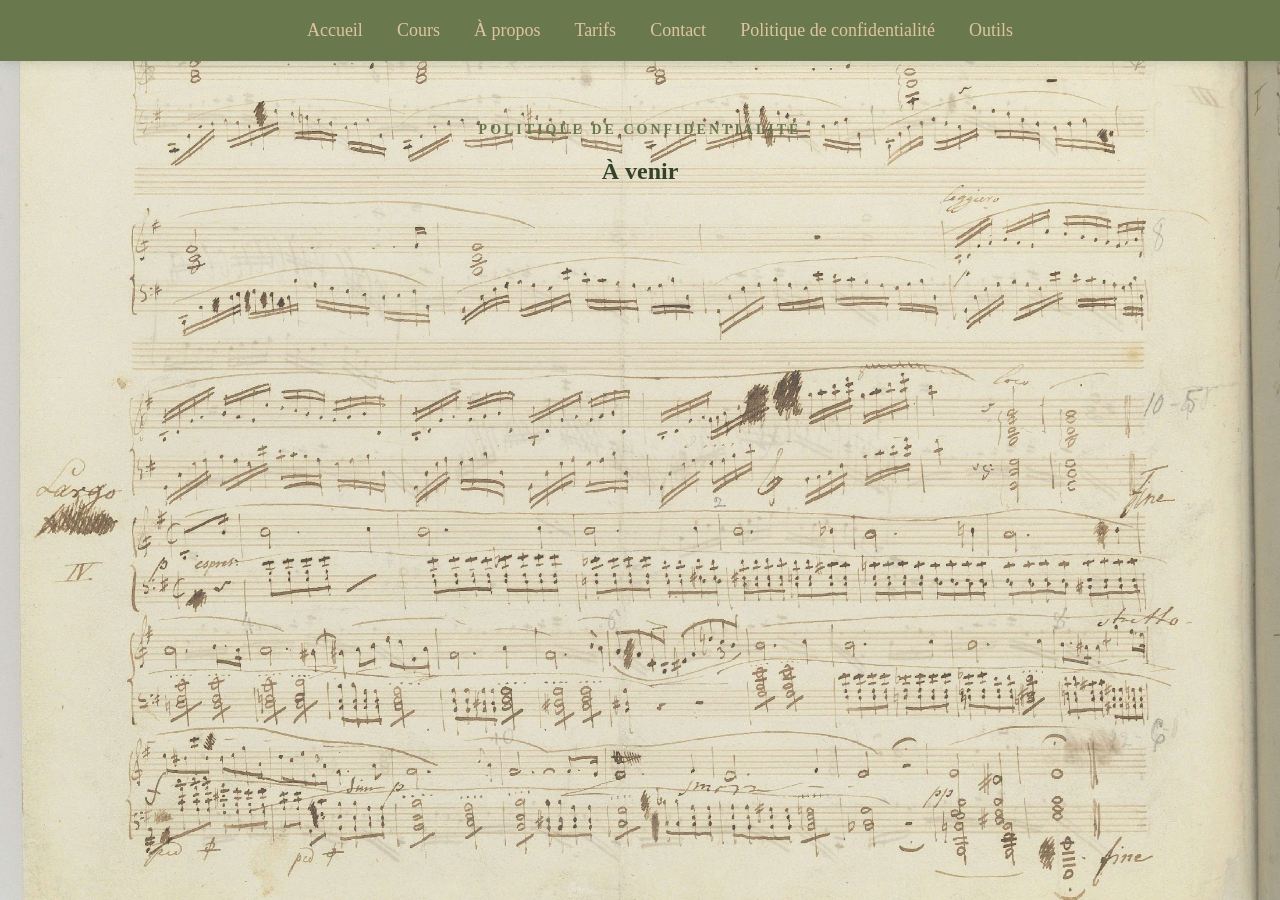
==== politique-de-confidentialite.html @ 64d6d85d "Add files via upload" ====
<!DOCTYPE html>
<html lang="fr">

<head>
    <meta charset="UTF-8">
    <meta name="viewport" content="width=device-width, initial-scale=1.0">

    <title>Politique de confidentialité | Entre les Notes</title>

    <link rel="stylesheet" href="style.css">
</head>

<body>

   <nav>

 <a href="index.html#accueil">Accueil</a>
<a href="index.html#cours">Cours</a>
<a href="index.html#a-propos">À propos</a>
<a href="index.html#tarifs">Tarifs</a>
<a href="index.html#contact">Contact</a>
<a href="politique-de-confidentialite.html">Politique de confidentialité</a>
<a href="outils.html">Outils</a>
</nav>
   
   

  <section class="politique-de-confidentialite">

<p class="sous-titre"><strong>POLITIQUE DE CONFIDENTIALITÉ</strong></p>
<h2> À venir </h2>
</section>
</body>
</html>
---- style.css ----
html {
    scroll-behavior: smooth;
}

body {
    background-color: #DEC59E;
    background-image: url("chopin.png");
    background-size: cover;
    background-position: center;
    background-attachment: fixed;
    color: #33432B;
    font-family: Georgia, serif;
    text-align: center;
    padding-top: 100px;
}

h1 {
    color: #6A784D;
    font-size: 56px;
    margin-bottom: 20px;
}

p {
    font-size: 20px;
}

nav {
    background-color: #6A784D;
    padding: 20px;
    position: fixed;
    top: 0;
    left: 0;
    width: 100%;
    z-index: 1000;
box-shadow: 0 2px 10px rgba(32, 40, 8, 0.15);
}

nav a {
    color: #DEC59E;
    text-decoration: none;
    margin: 0 15px;
    font-size: 18px;
    transition: color 0.3s ease;
}
nav a:hover {
    color: #F3E8CF;
}


.hero {
    padding: 140px 20px 120px;
    min-height: 400px;
    display: flex;
    flex-direction: column;
    justify-content: center;
    align-items: center;
background-color: rgba(243, 232, 207, 0.50);
border-radius: 20px;
margin: 30px 20px;
}

.sous-titre {
    font-size: 14px;
    letter-spacing: 3px;
    color: #6A784D;
    margin-bottom: 5px;
    text-transform: uppercase;
}
.hero .sous-titre {
    margin-bottom: 5px;
}

.hero h1 {
    margin-top: 0;
}
.accroche {
    font-size: 22px;
    font-style: italic;
    color: #33432B;
    margin-top: 0;
    margin-bottom: 35px;
    max-width: 600px;
}
.bouton {
    display: inline-block;
    background-color: #C4866D;
    color: #DEC59E;
    padding: 14px 28px;
    text-decoration: none;
    border-radius: 30px;
    transition: background-color 0.3s ease;
box-shadow: 0 4px 8px rgba(32, 40, 8, 0.15);
}

.bouton:hover {
    background-color: #6A784D;
transform: translateY(-3px);
transition: background-color 0.3s ease, transform 0.3s ease;
}

.accueil {
    background-color: rgba(243, 232, 207, 0.90);
    padding: 80px 20px;
    margin-top: 80px;
}

.accueil h2 {
    color: #6A784D;
    font-size: 20px;
}

.accueil p:not(.sous-titre) {
    max-width: 700px;
    margin: 20px auto;
    line-height: 1.8;
}


.cours {
    background-color: rgba(156, 175, 136, 0.90);
    padding: 80px 20px;
    margin-top: 80px;
}

.cours h2 {
    color: #F3E8CF;
    font-size: 20px;
}

.cours .sous-titre {
    color: #F3E8CF;
}

.cours p:not(.sous-titre) {
    max-width: 700px;
    margin: 20px auto;
    line-height: 1.8;
}

.a-propos {
    background-color: rgba(243, 232, 207, 0.90);
    padding: 80px 20px;
    margin-top: 80px;
}

.a-propos h2 {
    color: #6A784D;
    font-size: 20px;
}

.a-propos p:not(.sous-titre) {
    max-width: 700px;
    margin: 20px auto;
    line-height: 1.8;
}


.tarifs {
    background-color: rgba(156, 175, 136, 0.90);
    padding: 80px 20px;
    margin-top: 80px;
}

.tarifs h2 {
    color: #F3E8CF;
    font-size: 20px;
}

.tarifs .sous-titre {
    color: #F3E8CF;
}

.tarifs p:not(.sous-titre) {
    max-width: 700px;
    margin: 20px auto;
    line-height: 1.8;
}


.contact {
   background-color: rgba(243, 232, 207, 0.90);
    padding: 80px 20px;
    margin-top: 80px;
}

.contact h2 {
    color: #6A784D;
    font-size: 20px;
}

.contact p:not(.sous-titre) {
    max-width: 700px;
    margin: 20px auto;
    line-height: 1.8;
}
.politique-confidentialite {
    background-color: #9CAF88;
    padding: 80px 20px;
    margin-top: 80px;
}

.politique-confidentialite h2 {
    color: #6A784D;
    font-size: 20px;
}

.politique-confidentialite p:not(.sous-titre) {
    max-width: 700px;
    margin: 20px auto;
    line-height: 1.8;

}

.outils {
    background-color: rgba(243, 232, 207, 0.90);
    padding: 80px 20px;
    margin-top: 80px;
}

.outils h2 {
    color: #6A784D;
    font-size: 32px;
}

.outils p:not(.sous-titre) {
    max-width: 700px;
    margin: 20px auto;
    line-height: 1.8;
}

.outil {
    background-color: #F3E8CF;
    max-width: 700px;
    margin: 40px auto;
    padding: 30px;
    border-radius: 15px;
    box-shadow: 0 4px 10px rgba(32, 40, 8, 0.12);
 position: relative;
}
.outil h3 {
    color: #6A784D;
    font-size: 26px;
    margin-top: 0;
}

.outil p {
    max-width: 600px;
    margin: 15px auto 0;
    line-height: 1.7;
}

.outils::before {
    content: "𝄞";
    position: absolute;
    top: 65px;
    left: 60px;
    font-size: 50px;
    color: #C4866D;
}

.outils::after {
    content: "♫";
    position: absolute;
    bottom: 40px;
    right: 60px;
    font-size: 40px;
    color: #6A784D;
}

.outils .outil::before {
    content: "✧ ❁ ✧";
    display: block;
    color: #C4866D;
    font-size: 28px;
    margin-bottom: 10px;
}

.contact::before {
    content: "♫";
    display: block;
    color: #C4866D;
    font-size: 28px;
    margin-bottom: 10px;
}

.tarifs::before {
    content: "♪";
    display: block;
    color: #F3E8CF;
    font-size: 28px;
    margin-bottom: 10px;
}

.a-propos::before {
    content: "❀ 𝄞 ❀";
    display: block;
    color: #C4866D;
    font-size: 28px;
    margin-bottom: 10px;
}

.cours::before {
    content: "♬";
    display: block;
    color: #F3E8CF;
    font-size: 28px;
    margin-bottom: 10px;
}


.accueil::before {
    content: "⋆ ⚘ ⋆;
    display: block;
    color: #3A5A40;
    font-size: 28px;
    margin-bottom: 10px;
}

.a-propos img {
    width: 400px;
    max-width: 90%;
    border-radius: 8px;
    box-shadow: 0 6px 15px rgba(32, 40, 8, 0.20);
margin-top: 20px;
}

.hero img {
    width: 300px;
    max-width: 70%;
margin-bottom: 20px;
}
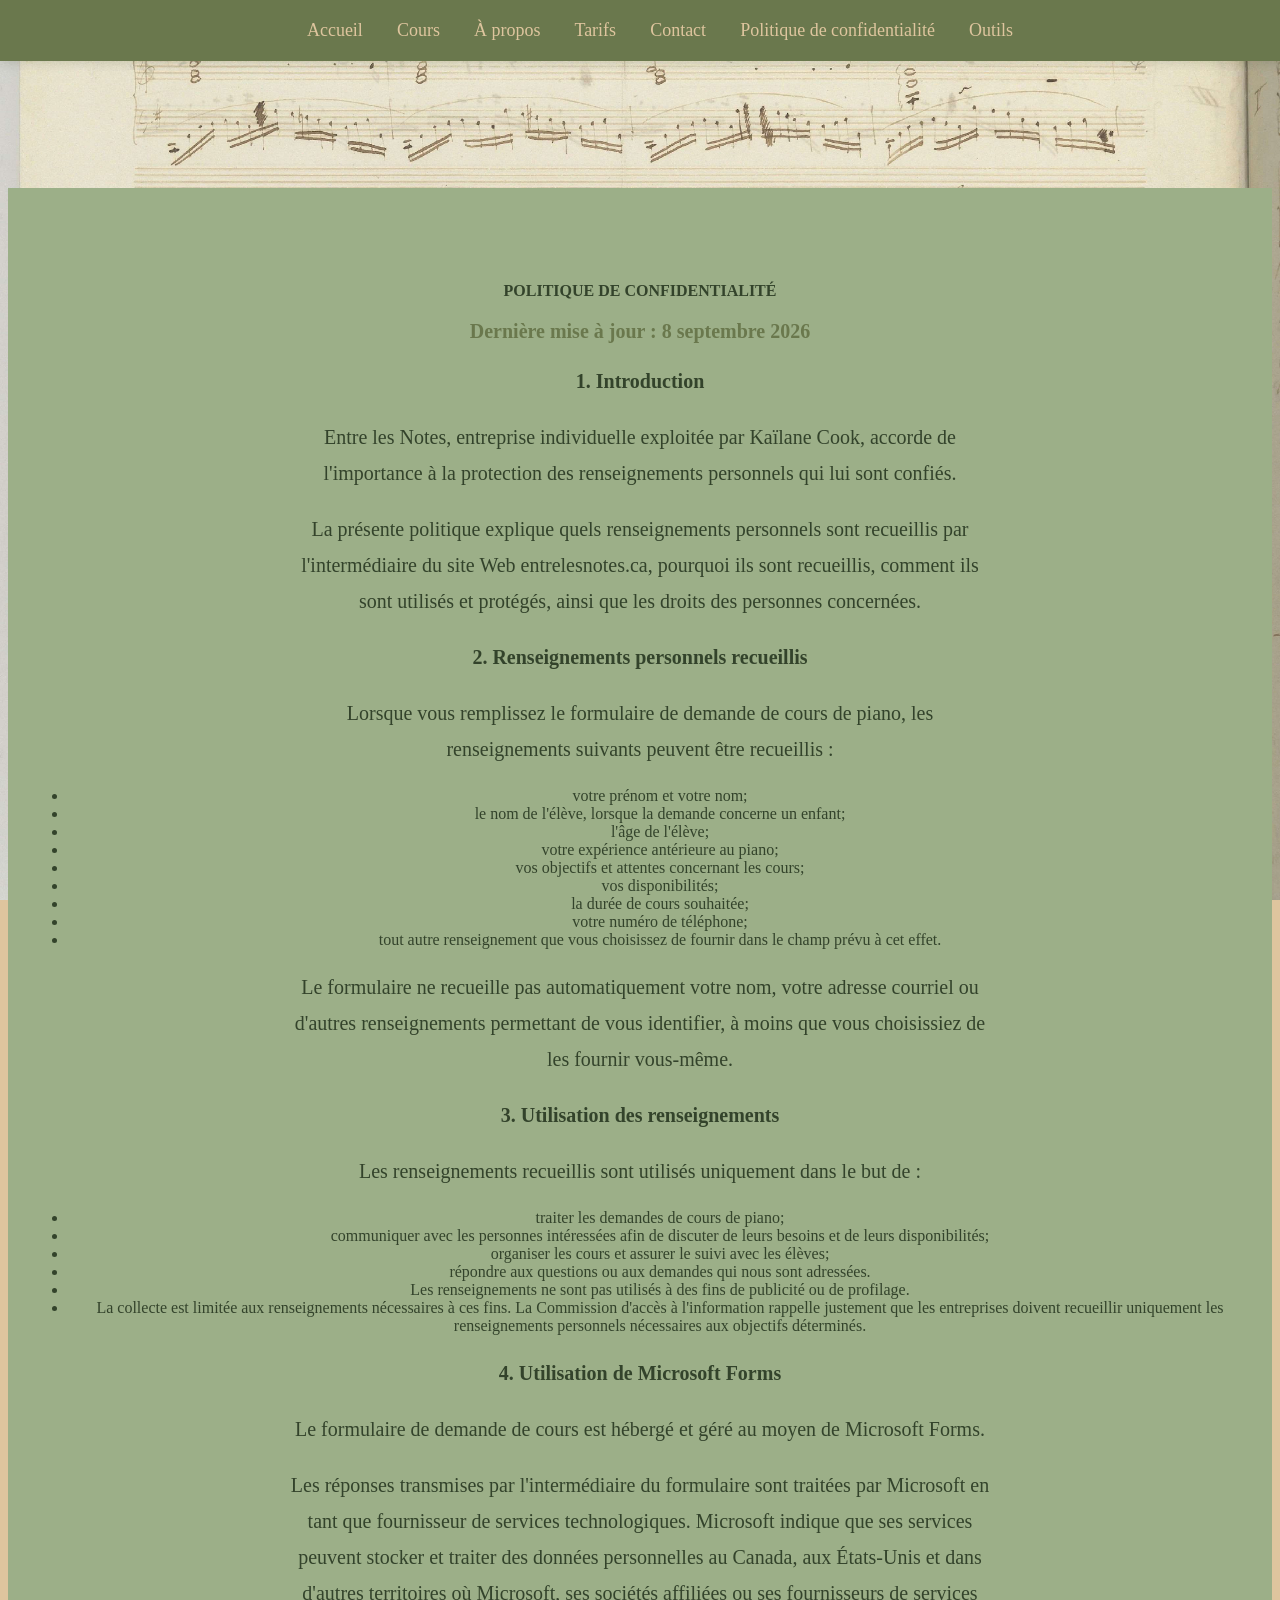
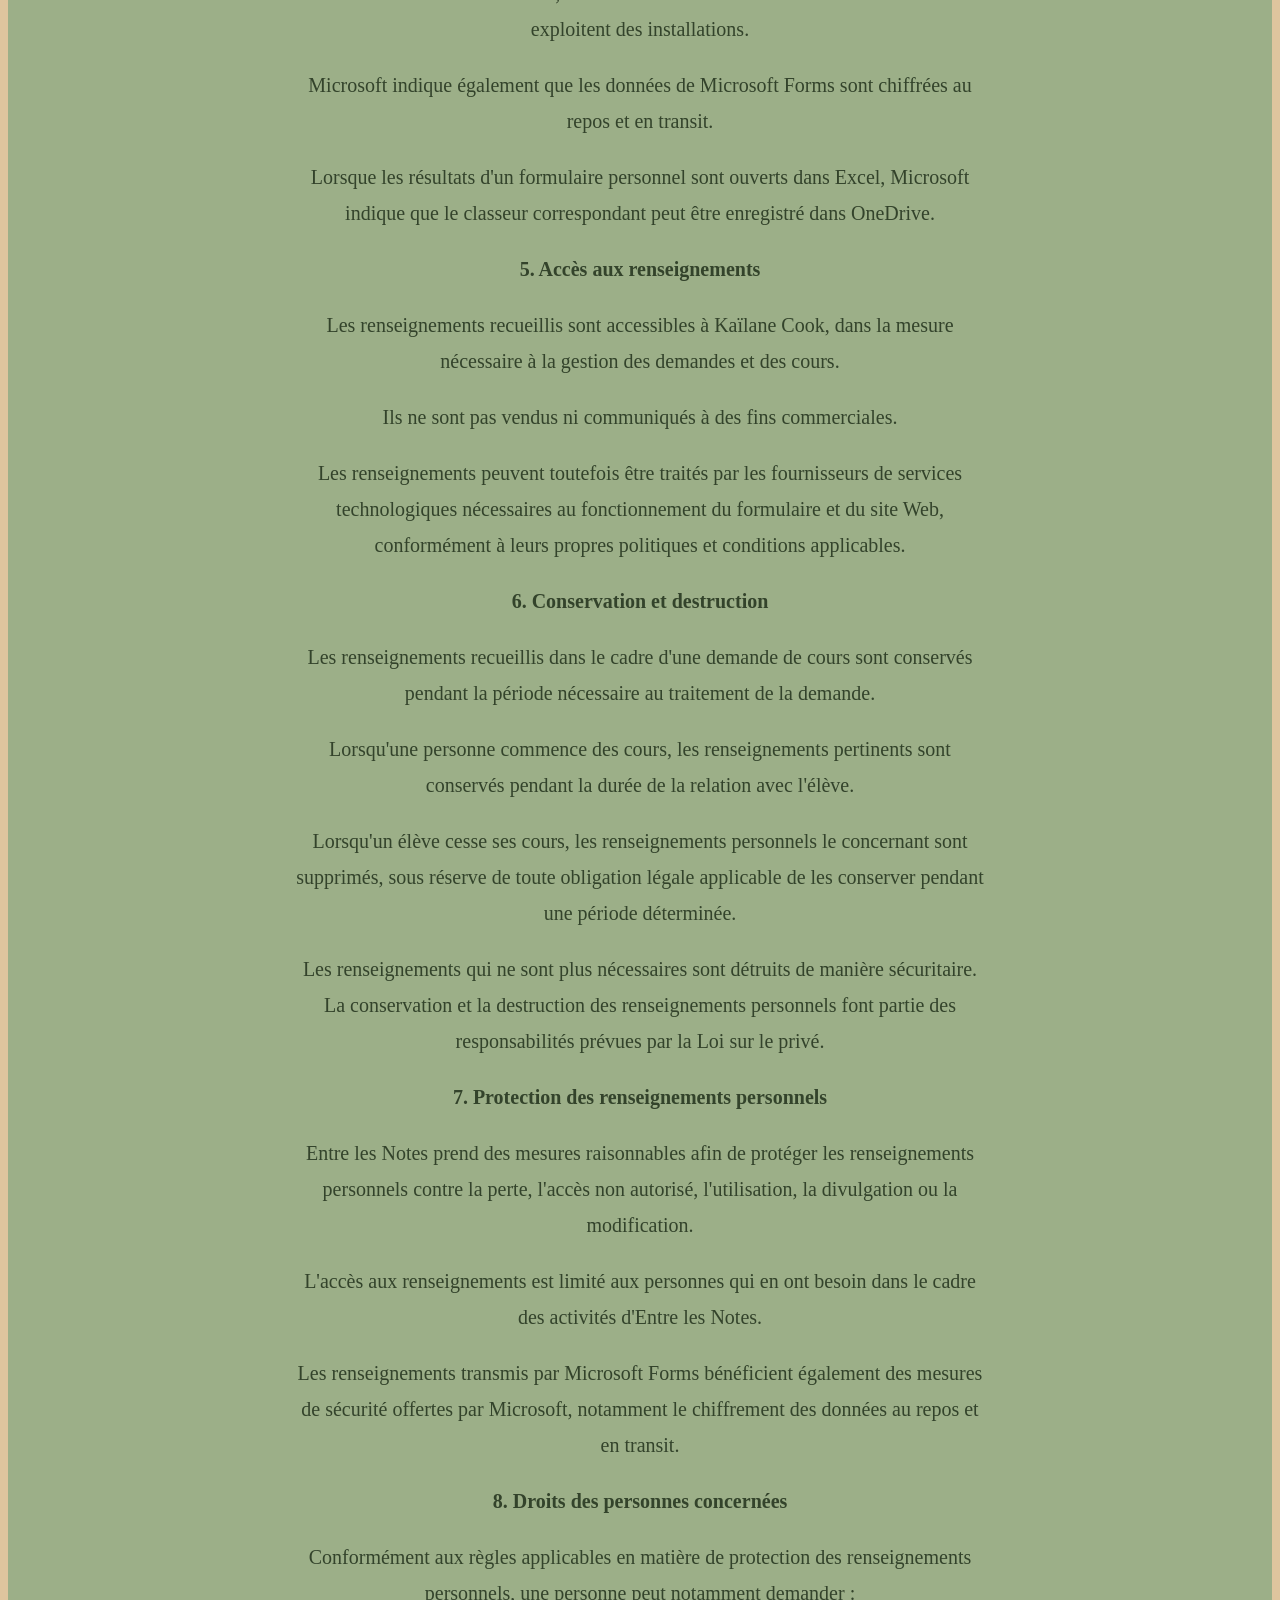
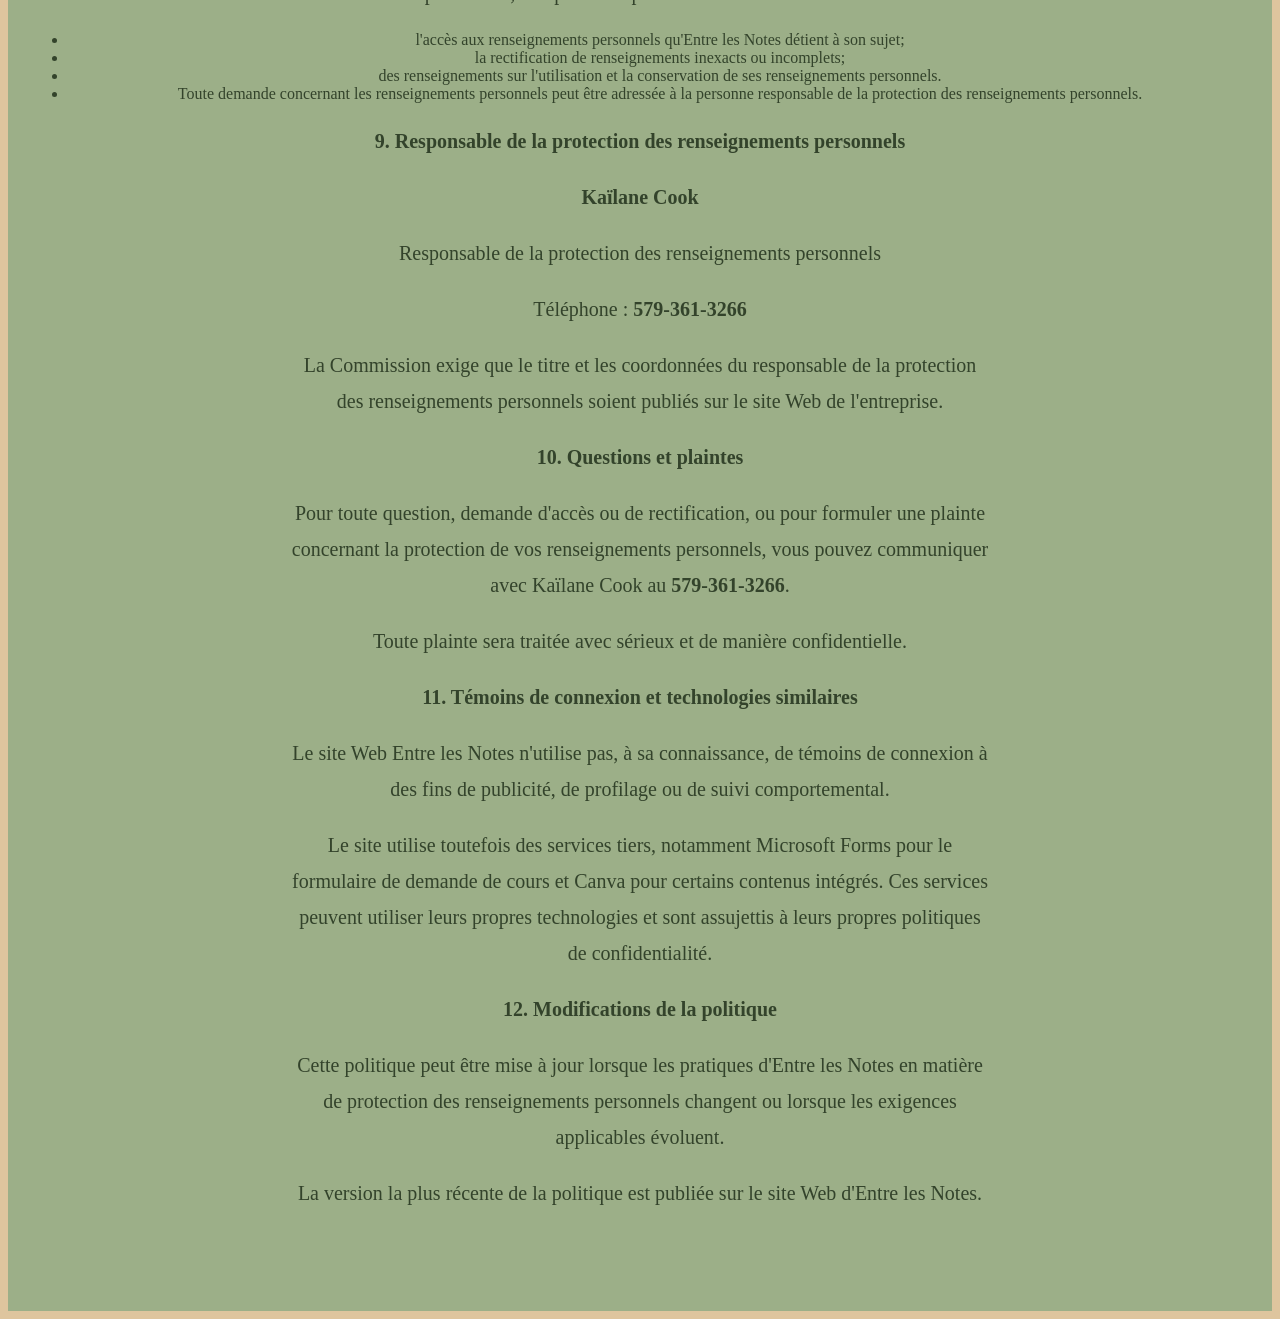
==== commit 0c87f2bf: "Ajout de la politique de confidentialité Updated the privacy policy with detailed sections on person" ====
--- a/politique-de-confidentialite.html
+++ b/politique-de-confidentialite.html
@@ -19,16 +19,96 @@
 <a href="index.html#a-propos">À propos</a>
 <a href="index.html#tarifs">Tarifs</a>
 <a href="index.html#contact">Contact</a>
-<a href="politique-de-confidentialite.html">Politique de confidentialité</a>
+<a href="politique-confidentialite.html">Politique de confidentialité</a>
 <a href="outils.html">Outils</a>
 </nav>
    
    
 
-  <section class="politique-de-confidentialite">
+  <section class="politique-confidentialite">
 
-<p class="sous-titre"><strong>POLITIQUE DE CONFIDENTIALITÉ</strong></p>
-<h2> À venir </h2>
+<p class="sous-titre"><strong><center>POLITIQUE DE CONFIDENTIALITÉ</strong></p>
+<h2> Dernière mise à jour :  8 septembre 2026 </h2></center>
+
+<p><strong>1. Introduction</strong></p>
+<p> Entre les Notes, entreprise individuelle exploitée par Kaïlane Cook, accorde de l'importance à la protection des renseignements personnels qui lui sont confiés.</p>
+<p> La présente politique explique quels renseignements personnels sont recueillis par l'intermédiaire du site Web entrelesnotes.ca, pourquoi ils sont recueillis, comment ils sont utilisés et protégés, ainsi que les droits des personnes concernées. </p>
+
+<p><strong>2. Renseignements personnels recueillis</strong></p>
+<p>Lorsque vous remplissez le formulaire de demande de cours de piano, les renseignements suivants peuvent être recueillis :</p>
+<ul>
+    <li>votre prénom et votre nom;</li>
+    <li>le nom de l'élève, lorsque la demande concerne un enfant;</li>
+    <li>l'âge de l'élève;</li>
+    <li>votre expérience antérieure au piano;</li>
+    <li>vos objectifs et attentes concernant les cours;</li>
+    <li>vos disponibilités;</li>
+    <li>la durée de cours souhaitée;</li>
+    <li>votre numéro de téléphone;</li>
+    <li>tout autre renseignement que vous choisissez de fournir dans le champ prévu à cet effet.</li>
+</ul>
+
+<p>Le formulaire ne recueille pas automatiquement votre nom, votre adresse courriel ou d'autres renseignements permettant de vous identifier, à moins que vous choisissiez de les fournir vous-même.</p>
+
+<p><strong>3. Utilisation des renseignements</strong></p>
+<p>Les renseignements recueillis sont utilisés uniquement dans le but de :</p>
+<ul>
+<li>traiter les demandes de cours de piano;</li>
+<li>communiquer avec les personnes intéressées afin de discuter de leurs besoins et de leurs disponibilités;</li>
+<li>organiser les cours et assurer le suivi avec les élèves;</li>
+<li>répondre aux questions ou aux demandes qui nous sont adressées.</li>
+<li>Les renseignements ne sont pas utilisés à des fins de publicité ou de profilage.</li>
+<li>La collecte est limitée aux renseignements nécessaires à ces fins. La Commission d'accès à l'information rappelle justement que les entreprises doivent recueillir uniquement les renseignements personnels nécessaires aux objectifs déterminés.</li></ul>
+
+<p><strong>4. Utilisation de Microsoft Forms</strong></p>
+<p>Le formulaire de demande de cours est hébergé et géré au moyen de Microsoft Forms.</p>
+<p>Les réponses transmises par l'intermédiaire du formulaire sont traitées par Microsoft en tant que fournisseur de services technologiques. Microsoft indique que ses services peuvent stocker et traiter des données personnelles au Canada, aux États-Unis et dans d'autres territoires où Microsoft, ses sociétés affiliées ou ses fournisseurs de services exploitent des installations.</p>
+<p>Microsoft indique également que les données de Microsoft Forms sont chiffrées au repos et en transit.</p>
+<p>Lorsque les résultats d'un formulaire personnel sont ouverts dans Excel, Microsoft indique que le classeur correspondant peut être enregistré dans OneDrive.</p>
+
+<p><strong>5. Accès aux renseignements</strong></p>
+<p>Les renseignements recueillis sont accessibles à Kaïlane Cook, dans la mesure nécessaire à la gestion des demandes et des cours.</p>
+<p>Ils ne sont pas vendus ni communiqués à des fins commerciales.</p>
+<p>Les renseignements peuvent toutefois être traités par les fournisseurs de services technologiques nécessaires au fonctionnement du formulaire et du site Web, conformément à leurs propres politiques et conditions applicables.</p>
+
+<p><strong>6. Conservation et destruction</strong></p>
+<p>Les renseignements recueillis dans le cadre d'une demande de cours sont conservés pendant la période nécessaire au traitement de la demande.</p>
+<p>Lorsqu'une personne commence des cours, les renseignements pertinents sont conservés pendant la durée de la relation avec l'élève.</p>
+<p>Lorsqu'un élève cesse ses cours, les renseignements personnels le concernant sont supprimés, sous réserve de toute obligation légale applicable de les conserver pendant une période déterminée.</p>
+<p>Les renseignements qui ne sont plus nécessaires sont détruits de manière sécuritaire. La conservation et la destruction des renseignements personnels font partie des responsabilités prévues par la Loi sur le privé.</p>
+
+<p><strong>7. Protection des renseignements personnels</strong></p>
+<p>Entre les Notes prend des mesures raisonnables afin de protéger les renseignements personnels contre la perte, l'accès non autorisé, l'utilisation, la divulgation ou la modification.</p>
+<p>L'accès aux renseignements est limité aux personnes qui en ont besoin dans le cadre des activités d'Entre les Notes.</p>
+<p>Les renseignements transmis par Microsoft Forms bénéficient également des mesures de sécurité offertes par Microsoft, notamment le chiffrement des données au repos et en transit. </p>
+
+<p><strong>8. Droits des personnes concernées</strong></p>
+<p>Conformément aux règles applicables en matière de protection des renseignements personnels, une personne peut notamment demander :</p>
+<ul>
+<li>l'accès aux renseignements personnels qu'Entre les Notes détient à son sujet;</li>
+<li>la rectification de renseignements inexacts ou incomplets;</li>
+<li>des renseignements sur l'utilisation et la conservation de ses renseignements personnels.</li>
+<li>Toute demande concernant les renseignements personnels peut être adressée à la personne responsable de la protection des renseignements personnels.</li></ul>
+
+<p><strong>9. Responsable de la protection des renseignements personnels</strong></p>
+<p><strong>Kaïlane Cook</strong></p>
+<p>Responsable de la protection des renseignements personnels</p>
+<p>Téléphone : <strong>579-361-3266</strong></p>
+<p>La Commission exige que le titre et les coordonnées du responsable de la protection des renseignements personnels soient publiés sur le site Web de l'entreprise.</p>
+<p><strong>10. Questions et plaintes</strong></p>
+<p>Pour toute question, demande d'accès ou de rectification, ou pour formuler une plainte concernant la protection de vos renseignements personnels, vous pouvez communiquer avec Kaïlane Cook au <strong>579-361-3266</strong>.</p>
+<p>Toute plainte sera traitée avec sérieux et de manière confidentielle.</p>
+
+<p><strong>11. Témoins de connexion et technologies similaires</strong></p>
+<p>Le site Web Entre les Notes n'utilise pas, à sa connaissance, de témoins de connexion à des fins de publicité, de profilage ou de suivi comportemental.</p>
+<p>Le site utilise toutefois des services tiers, notamment Microsoft Forms pour le formulaire de demande de cours et Canva pour certains contenus intégrés. Ces services peuvent utiliser leurs propres technologies et sont assujettis à leurs propres politiques de confidentialité.</p>
+
+<p><strong>12. Modifications de la politique</strong></p>
+<p>Cette politique peut être mise à jour lorsque les pratiques d'Entre les Notes en matière de protection des renseignements personnels changent ou lorsque les exigences applicables évoluent.</p>
+<p>La version la plus récente de la politique est publiée sur le site Web d'Entre les Notes.</p>
+
+
+
 </section>
 </body>
-</html>+</html>
--- a/style.css
+++ b/style.css
@@ -309,7 +309,7 @@
 
 
 .accueil::before {
-    content: "⋆ ⚘ ⋆;
+    content: "⋆ ⚘ ⋆";
     display: block;
     color: #3A5A40;
     font-size: 28px;
@@ -328,4 +328,61 @@
     width: 300px;
     max-width: 70%;
 margin-bottom: 20px;
-}+}
+
+/* Version mobile */
+@media (max-width: 600px) {
+
+    body {
+        padding-top: 80px;
+        background-attachment: scroll;
+        background-size: auto 100vh;
+    }
+
+    nav {
+        padding: 12px 5px;
+    }
+
+    nav a {
+        margin: 0 5px;
+        font-size: 14px;
+    }
+
+    h1 {
+        font-size: 38px;
+    }
+
+    p {
+        font-size: 17px;
+    }
+
+    .hero {
+        padding: 80px 15px;
+        margin: 20px 10px;
+    }
+
+    .hero img {
+        width: 240px;
+        max-width: 80%;
+    }
+
+    .accroche {
+        font-size: 19px;
+    }
+
+    .accueil,
+    .cours,
+    .a-propos,
+    .tarifs,
+    .contact,
+    .outils,
+    .politique-confidentialite {
+        padding: 60px 15px;
+        margin-top: 50px;
+    }
+
+    .a-propos img {
+        width: 100%;
+        max-width: 350px;
+    }
+}
